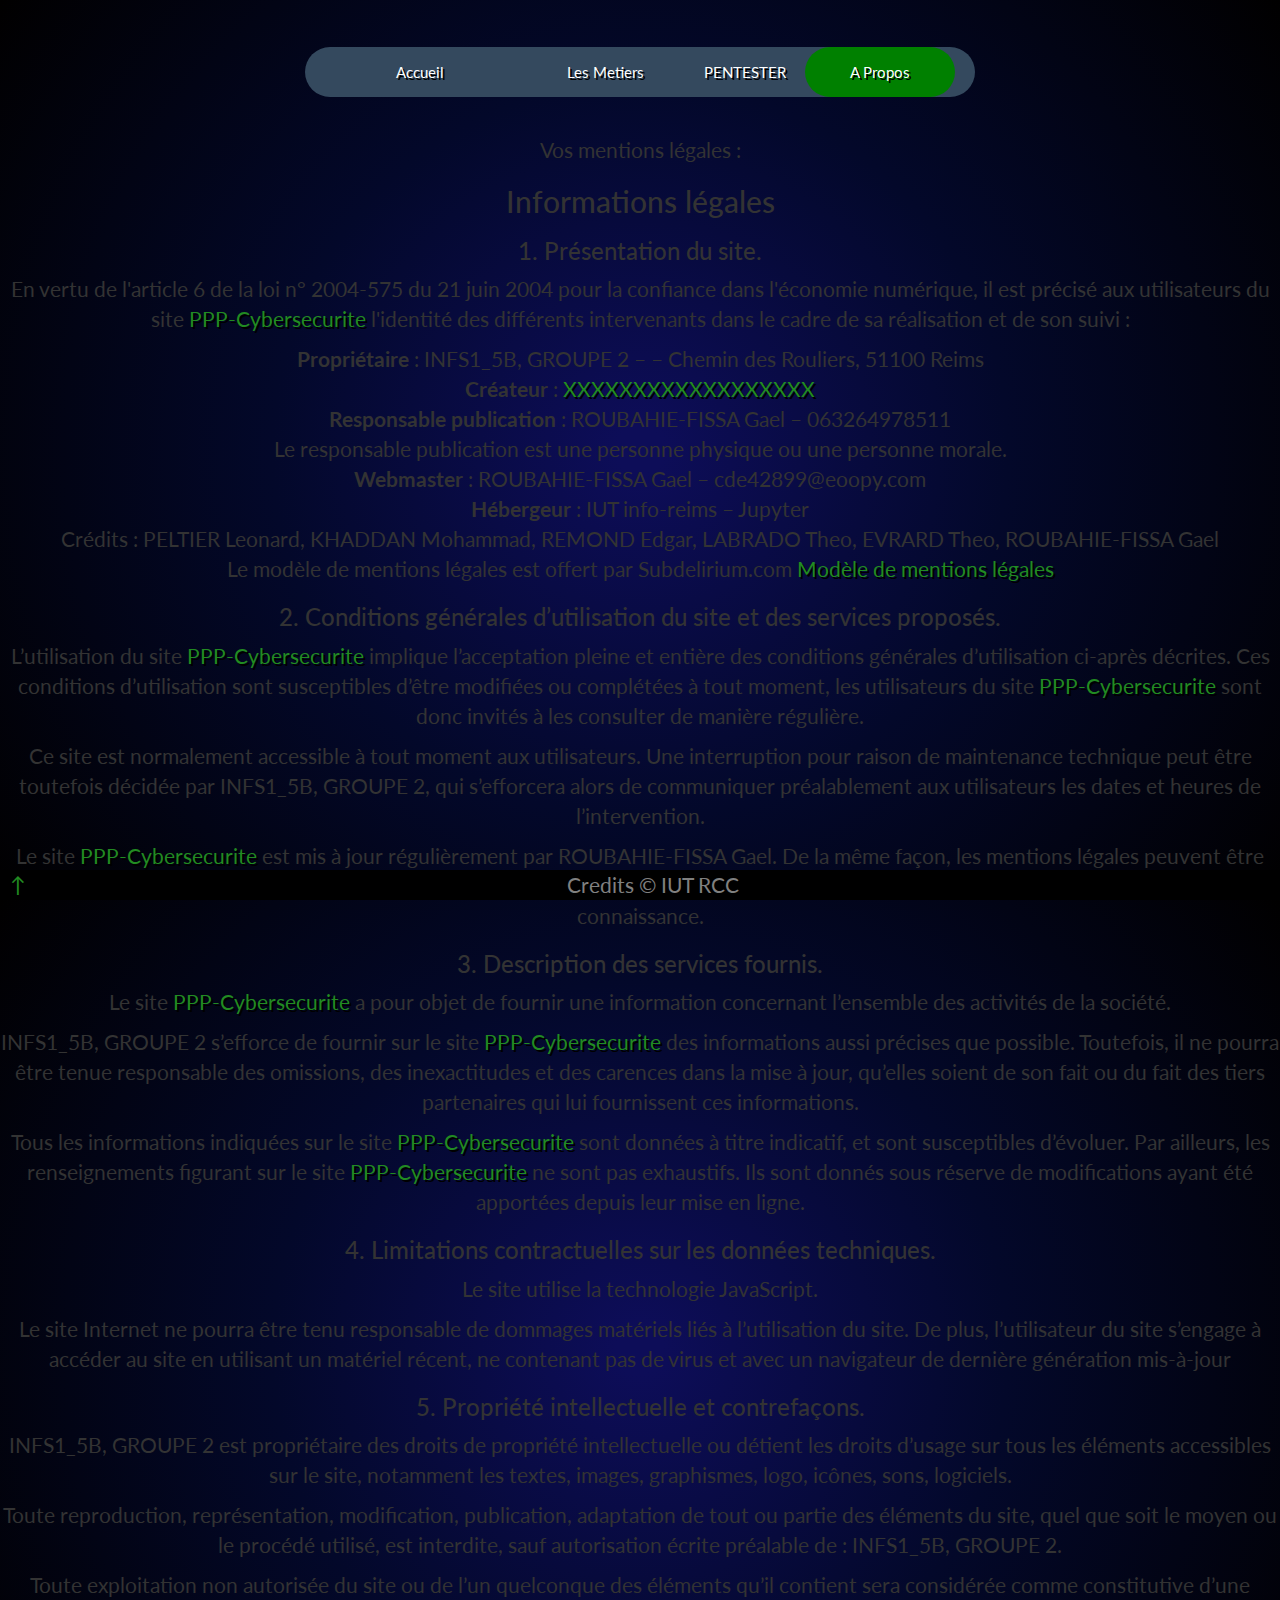
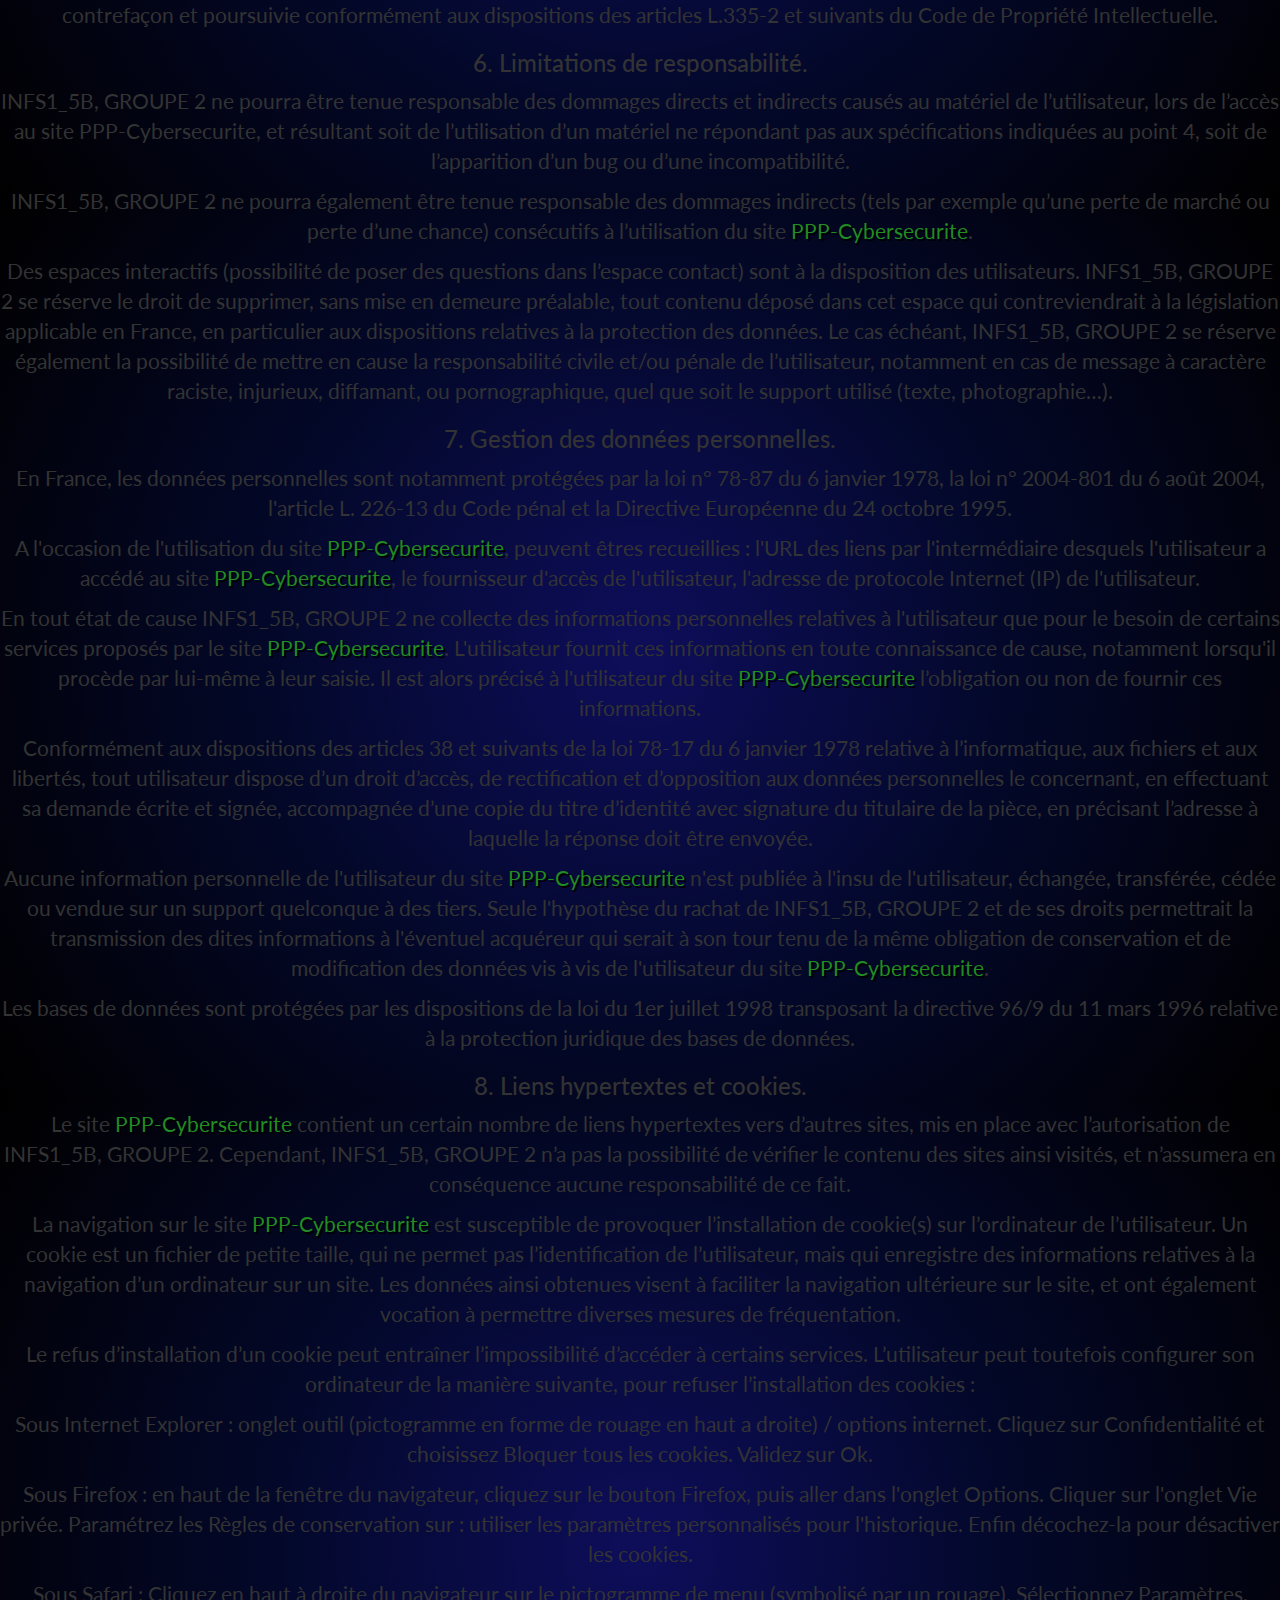
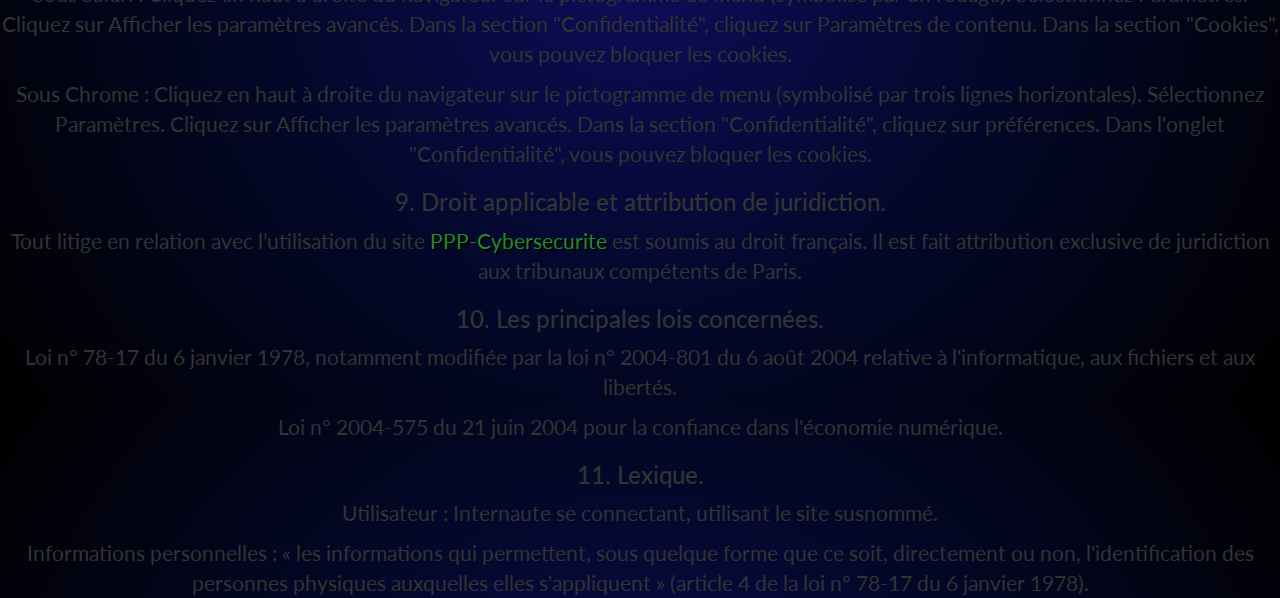
==== aPropos.html @ df314a6f "update 15:41" ====
<html lang="en">

    <head><meta charset="utf-8">
        <meta http-equiv="X-UA-Compatible" content="IE=edge">
        <meta name="viewport" content="width=device-width, initial-scale=1.0, maximum-scale=1.0">
        <!-- The above 3 meta tags *must* come first in the head; any other head content must come *after* these tags -->

        <title>CyberSecurité - A Propos</title>
        <link rel="icon" href="img/favicon.ico" />

        <!-- Bootstrap -->
        <link rel="stylesheet" href="https://stackpath.bootstrapcdn.com/bootstrap/3.4.1/css/bootstrap.min.css" integrity="sha384-HSMxcRTRxnN+Bdg0JdbxYKrThecOKuH5zCYotlSAcp1+c8xmyTe9GYg1l9a69psu" crossorigin="anonymous">
        <link rel="preconnect" href="https://fonts.gstatic.com">
        <link href="https://fonts.googleapis.com/css2?family=Lato&display=swap" rel="stylesheet">
        <link rel="stylesheet" href="css/style.css">
        <link rel="stylesheet" href="css/apropos.css">
    </head>

    

    <!-- CREDITS -->
    <!-- Page développée par  -->
    <!-- Groupe 2 INFS1_5B -->
    <!-- CREDITS -->
    
    <header>
        <div id="top">
            <a href="https://www.iut-rcc.fr/"><img src="img/logoiut.png" id="logoIUT"></a>
        </div>
            
        <div class="wrap">
            <!--
            <div class="search">
                <input type="text" class="searchTerm" placeholder="...">
                <button type="submit" class="searchButton">
                    <img src="assets/searchIC.png" class="icon">
                </button>
            </div>
            -->
        </div>
            
            
        <nav>
            <a href="index.html">Accueil</a>
            <a href="Metiers.html">Les Metiers</a>
            <a href="Pentester.html">PENTESTER</a>
            <a href="aPropos.html">A Propos</a>
            <div class="animation start"></div>
        </nav>
    </header>
    
    <body>
        <!-- CODE -->

        Vos mentions légales :
        <h2>Informations légales</h2>
        <h3>1. Présentation du site.</h3>
        <p>En vertu de l'article 6 de la loi n° 2004-575 du 21 juin 2004 pour la confiance dans l'économie numérique, il est précisé aux utilisateurs du site <a href="http://PPP-Cybersecurite/">PPP-Cybersecurite</a> l'identité des différents intervenants dans le cadre de sa réalisation et de son suivi :</p>
        <p><strong>Propriétaire</strong> : INFS1_5B, GROUPE 2 – – Chemin des Rouliers, 51100 Reims<br />
        <strong>Créateur</strong> : <a href="https://iut-info.univ-reims.fr/users/nocent/">XXXXXXXXXXXXXXXXXX</a><br />
        <strong>Responsable publication</strong> : ROUBAHIE-FISSA Gael – 063264978511<br />
        Le responsable publication est une personne physique ou une personne morale.<br />
        <strong>Webmaster</strong> : ROUBAHIE-FISSA Gael – cde42899@eoopy.com<br />
        <strong>Hébergeur</strong> : IUT info-reims – Jupyter<br />
        Crédits : PELTIER Leonard, KHADDAN Mohammad, REMOND Edgar, LABRADO Theo, EVRARD Theo, ROUBAHIE-FISSA Gael<br />
        Le modèle de mentions légales est offert par Subdelirium.com <a target="_blank" href="https://www.subdelirium.com/generateur-de-mentions-legales/" alt="Modèle de mentions légales">Modèle de mentions légales</a></p>

        <h3>2. Conditions générales d’utilisation du site et des services proposés.</h3>
        <p>L’utilisation du site <a href="http://PPP-Cybersecurite/">PPP-Cybersecurite</a> implique l’acceptation pleine et entière des conditions générales d’utilisation ci-après décrites. Ces conditions d’utilisation sont susceptibles d’être modifiées ou complétées à tout moment, les utilisateurs du site <a href="http://PPP-Cybersecurite/">PPP-Cybersecurite</a> sont donc invités à les consulter de manière régulière.</p>
        <p>Ce site est normalement accessible à tout moment aux utilisateurs. Une interruption pour raison de maintenance technique peut être toutefois décidée par INFS1_5B, GROUPE 2, qui s’efforcera alors de communiquer préalablement aux utilisateurs les dates et heures de l’intervention.</p>
        <p>Le site <a href="http://PPP-Cybersecurite/">PPP-Cybersecurite</a> est mis à jour régulièrement par ROUBAHIE-FISSA Gael. De la même façon, les mentions légales peuvent être modifiées à tout moment : elles s’imposent néanmoins à l’utilisateur qui est invité à s’y référer le plus souvent possible afin d’en prendre connaissance.</p>
        <h3>3. Description des services fournis.</h3>
        <p>Le site <a href="http://PPP-Cybersecurite/">PPP-Cybersecurite</a> a pour objet de fournir une information concernant l’ensemble des activités de la société.</p>
        <p>INFS1_5B, GROUPE 2 s’efforce de fournir sur le site <a href="http://PPP-Cybersecurite/">PPP-Cybersecurite</a> des informations aussi précises que possible. Toutefois, il ne pourra être tenue responsable des omissions, des inexactitudes et des carences dans la mise à jour, qu’elles soient de son fait ou du fait des tiers partenaires qui lui fournissent ces informations.</p>
        <p>Tous les informations indiquées sur le site <a href="http://PPP-Cybersecurite/">PPP-Cybersecurite</a> sont données à titre indicatif, et sont susceptibles d’évoluer. Par ailleurs, les renseignements figurant sur le site <a href="http://PPP-Cybersecurite/">PPP-Cybersecurite</a> ne sont pas exhaustifs. Ils sont donnés sous réserve de modifications ayant été apportées depuis leur mise en ligne.</p>
        <h3>4. Limitations contractuelles sur les données techniques.</h3>
        <p>Le site utilise la technologie JavaScript.</p>
        <p>Le site Internet ne pourra être tenu responsable de dommages matériels liés à l’utilisation du site. De plus, l’utilisateur du site s’engage à accéder au site en utilisant un matériel récent, ne contenant pas de virus et avec un navigateur de dernière génération mis-à-jour</p>
        <h3>5. Propriété intellectuelle et contrefaçons.</h3>
        <p>INFS1_5B, GROUPE 2 est propriétaire des droits de propriété intellectuelle ou détient les droits d’usage sur tous les éléments accessibles sur le site, notamment les textes, images, graphismes, logo, icônes, sons, logiciels.</p>
        <p>Toute reproduction, représentation, modification, publication, adaptation de tout ou partie des éléments du site, quel que soit le moyen ou le procédé utilisé, est interdite, sauf autorisation écrite préalable de : INFS1_5B, GROUPE 2.</p>
        <p>Toute exploitation non autorisée du site ou de l’un quelconque des éléments qu’il contient sera considérée comme constitutive d’une contrefaçon et poursuivie conformément aux dispositions des articles L.335-2 et suivants du Code de Propriété Intellectuelle.</p>
        <h3>6. Limitations de responsabilité.</h3>
        <p>INFS1_5B, GROUPE 2 ne pourra être tenue responsable des dommages directs et indirects causés au matériel de l’utilisateur, lors de l’accès au site PPP-Cybersecurite, et résultant soit de l’utilisation d’un matériel ne répondant pas aux spécifications indiquées au point 4, soit de l’apparition d’un bug ou d’une incompatibilité.</p>
        <p>INFS1_5B, GROUPE 2 ne pourra également être tenue responsable des dommages indirects (tels par exemple qu’une perte de marché ou perte d’une chance) consécutifs à l’utilisation du site <a href="http://PPP-Cybersecurite/">PPP-Cybersecurite</a>.</p>
        <p>Des espaces interactifs (possibilité de poser des questions dans l’espace contact) sont à la disposition des utilisateurs. INFS1_5B, GROUPE 2 se réserve le droit de supprimer, sans mise en demeure préalable, tout contenu déposé dans cet espace qui contreviendrait à la législation applicable en France, en particulier aux dispositions relatives à la protection des données. Le cas échéant, INFS1_5B, GROUPE 2 se réserve également la possibilité de mettre en cause la responsabilité civile et/ou pénale de l’utilisateur, notamment en cas de message à caractère raciste, injurieux, diffamant, ou pornographique, quel que soit le support utilisé (texte, photographie…).</p>
        <h3>7. Gestion des données personnelles.</h3>
        <p>En France, les données personnelles sont notamment protégées par la loi n° 78-87 du 6 janvier 1978, la loi n° 2004-801 du 6 août 2004, l'article L. 226-13 du Code pénal et la Directive Européenne du 24 octobre 1995.</p>
        <p>A l'occasion de l'utilisation du site <a href="http://PPP-Cybersecurite/">PPP-Cybersecurite</a>, peuvent êtres recueillies : l'URL des liens par l'intermédiaire desquels l'utilisateur a accédé au site <a href="http://PPP-Cybersecurite/">PPP-Cybersecurite</a>, le fournisseur d'accès de l'utilisateur, l'adresse de protocole Internet (IP) de l'utilisateur.</p>
        <p> En tout état de cause INFS1_5B, GROUPE 2 ne collecte des informations personnelles relatives à l'utilisateur que pour le besoin de certains services proposés par le site <a href="http://PPP-Cybersecurite/">PPP-Cybersecurite</a>. L'utilisateur fournit ces informations en toute connaissance de cause, notamment lorsqu'il procède par lui-même à leur saisie. Il est alors précisé à l'utilisateur du site <a href="http://PPP-Cybersecurite/">PPP-Cybersecurite</a> l’obligation ou non de fournir ces informations.</p>
        <p>Conformément aux dispositions des articles 38 et suivants de la loi 78-17 du 6 janvier 1978 relative à l’informatique, aux fichiers et aux libertés, tout utilisateur dispose d’un droit d’accès, de rectification et d’opposition aux données personnelles le concernant, en effectuant sa demande écrite et signée, accompagnée d’une copie du titre d’identité avec signature du titulaire de la pièce, en précisant l’adresse à laquelle la réponse doit être envoyée.</p>
        <p>Aucune information personnelle de l'utilisateur du site <a href="http://PPP-Cybersecurite/">PPP-Cybersecurite</a> n'est publiée à l'insu de l'utilisateur, échangée, transférée, cédée ou vendue sur un support quelconque à des tiers. Seule l'hypothèse du rachat de INFS1_5B, GROUPE 2 et de ses droits permettrait la transmission des dites informations à l'éventuel acquéreur qui serait à son tour tenu de la même obligation de conservation et de modification des données vis à vis de l'utilisateur du site <a href="http://PPP-Cybersecurite/">PPP-Cybersecurite</a>.</p>
        <p>Les bases de données sont protégées par les dispositions de la loi du 1er juillet 1998 transposant la directive 96/9 du 11 mars 1996 relative à la protection juridique des bases de données.</p>
        <h3>8. Liens hypertextes et cookies.</h3>
        <p>Le site <a href="http://PPP-Cybersecurite/">PPP-Cybersecurite</a> contient un certain nombre de liens hypertextes vers d’autres sites, mis en place avec l’autorisation de INFS1_5B, GROUPE 2. Cependant, INFS1_5B, GROUPE 2 n’a pas la possibilité de vérifier le contenu des sites ainsi visités, et n’assumera en conséquence aucune responsabilité de ce fait.</p>
        <p>La navigation sur le site <a href="http://PPP-Cybersecurite/">PPP-Cybersecurite</a> est susceptible de provoquer l’installation de cookie(s) sur l’ordinateur de l’utilisateur. Un cookie est un fichier de petite taille, qui ne permet pas l’identification de l’utilisateur, mais qui enregistre des informations relatives à la navigation d’un ordinateur sur un site. Les données ainsi obtenues visent à faciliter la navigation ultérieure sur le site, et ont également vocation à permettre diverses mesures de fréquentation.</p>
        <p>Le refus d’installation d’un cookie peut entraîner l’impossibilité d’accéder à certains services. L’utilisateur peut toutefois configurer son ordinateur de la manière suivante, pour refuser l’installation des cookies :</p>
        <p>Sous Internet Explorer : onglet outil (pictogramme en forme de rouage en haut a droite) / options internet. Cliquez sur Confidentialité et choisissez Bloquer tous les cookies. Validez sur Ok.</p>
        <p>Sous Firefox : en haut de la fenêtre du navigateur, cliquez sur le bouton Firefox, puis aller dans l'onglet Options. Cliquer sur l'onglet Vie privée.
        Paramétrez les Règles de conservation sur : utiliser les paramètres personnalisés pour l'historique. Enfin décochez-la pour désactiver les cookies.</p>
        <p>Sous Safari : Cliquez en haut à droite du navigateur sur le pictogramme de menu (symbolisé par un rouage). Sélectionnez Paramètres. Cliquez sur Afficher les paramètres avancés. Dans la section "Confidentialité", cliquez sur Paramètres de contenu. Dans la section "Cookies", vous pouvez bloquer les cookies.</p>
        <p>Sous Chrome : Cliquez en haut à droite du navigateur sur le pictogramme de menu (symbolisé par trois lignes horizontales). Sélectionnez Paramètres. Cliquez sur Afficher les paramètres avancés. Dans la section "Confidentialité", cliquez sur préférences. Dans l'onglet "Confidentialité", vous pouvez bloquer les cookies.</p>

        <h3>9. Droit applicable et attribution de juridiction.</h3>
        <p>Tout litige en relation avec l’utilisation du site <a href="http://PPP-Cybersecurite/">PPP-Cybersecurite</a> est soumis au droit français. Il est fait attribution exclusive de juridiction aux tribunaux compétents de Paris.</p>
        <h3>10. Les principales lois concernées.</h3>
        <p>Loi n° 78-17 du 6 janvier 1978, notamment modifiée par la loi n° 2004-801 du 6 août 2004 relative à l'informatique, aux fichiers et aux libertés.</p>
        <p> Loi n° 2004-575 du 21 juin 2004 pour la confiance dans l'économie numérique.</p>
        <h3>11. Lexique.</h3>
        <p>Utilisateur : Internaute se connectant, utilisant le site susnommé.</p>
        <p>Informations personnelles : « les informations qui permettent, sous quelque forme que ce soit, directement ou non, l'identification des personnes physiques auxquelles elles s'appliquent » (article 4 de la loi n° 78-17 du 6 janvier 1978).</p>
        
        <!-- CODE -->

        <!-- ----------------------------------------------------- -->
        <!-- ----------------------------------------------------- -->
        <!-- jQuery (necessary for Bootstrap's JavaScript plugins) -->
        <script 
            src="https://code.jquery.com/jquery-1.12.4.min.js" 
            integrity="sha384-nvAa0+6Qg9clwYCGGPpDQLVpLNn0fRaROjHqs13t4Ggj3Ez50XnGQqc/r8MhnRDZ" 
            crossorigin="anonymous">
        </script>

        <!-- Include all compiled plugins (below), or include individual files as needed -->
        <script 
            src="https://stackpath.bootstrapcdn.com/bootstrap/3.4.1/js/bootstrap.min.js"
            integrity="sha384-aJ21OjlMXNL5UyIl/XNwTMqvzeRMZH2w8c5cRVpzpU8Y5bApTppSuUkhZXN0VxHd" 
            crossorigin="anonymous">
        </script>
    </body>

    <footer id="footer">
        Credits &copy; IUT RCC
        <span id="foot-lt"><a href="#top">&uarr;</a></span> 
    </footer>

</html>
---- css/style.css ----
@font-face {
    font-family: 'Gameplay';
    src: url(../assets/Gameplay.ttf) format('truetype');
}

body {
    /* Fade-in effct on load*/
    font-family: 'Lato', sans-serif;
    margin-top: 25px;
    font-size: 21px;
    text-align: center;
    animation: fadein 4s;
    -moz-animation: fadein 4s;
    /* Firefox */
    -webkit-animation: fadein 4s;
    /* Safari and Chrome */
    -o-animation: fadein 4s;
    /* Opera */
    background: rgb(13,13,88);
    background: -moz-radial-gradient(circle, rgba(13,13,88,1) 3%, rgba(3,8,42,1) 47%, rgba(1,0,0,1) 100%);
    background: -webkit-radial-gradient(circle, rgba(13,13,88,1) 3%, rgba(3,8,42,1) 47%, rgba(1,0,0,1) 100%);
    background: radial-gradient(circle, rgba(13,13,88,1) 3%, rgba(3,8,42,1) 47%, rgba(1,0,0,1) 100%);
    filter: progid:DXImageTransform.Microsoft.gradient(startColorstr="#0d0d58",endColorstr="#010000",GradientType=1);
    background-attachment: local;
}


header {
    height: 15%;
    padding-top : 20px;
}
#logoIUT {
    width: 6%;
    float: left;
    margin-left: 10%;
    padding-top: 10px;
}


@keyframes fadein {
    from {
        opacity: 0;
    }
    to {
        opacity: 1;
    }
}

@-moz-keyframes fadein {
    /* Firefox */
    from {
        opacity: 0;
    }
    to {
        opacity: 1;
    }
}

@-webkit-keyframes fadein {
    /* Safari and Chrome */
    from {
        opacity: 0;
    }
    to {
        opacity: 1;
    }
}

@-o-keyframes fadein {
    /* Opera */
    from {
        opacity: 0;
    }
    to {
        opacity: 1;
    }
}

nav {
    margin: 27px auto 0;
    position: relative;
    width: 670px;
    height: 50px;
    background-color: #34495e;
    border-radius: 80px;
    font-size: 0;
}

nav a {
    line-height: 50px;
    height: 100%;
    width: 100%;
    font-size: 15px;
    display: inline-block;
    position: relative;
    z-index: 1;
    text-align: center;
    color: white;
    cursor: pointer;
}

nav .animation {
    position: absolute;
    height: 100%;
    top: 0;
    z-index: 0;
    transition: all .5s ease 0s;
    border-radius: 80px;
}

a:nth-child(1) {
    width: 200px;
}

a:nth-child(2) {
    width: 170px;
}

a:nth-child(3) {
    width: 110px;
}

a:nth-child(4) {
    width: 160px;
}

a:nth-child(5) {
    width: 120px;
}

a:hover,
a:active {
    color: white;
    text-decoration: none;
}

body {
    height: 100%;
    margin: 0px;
    margin-top: 0px;
    background-color: rgb(243, 243, 243);
    scroll-behavior: smooth;
}

.img-header {
    background-image: url(../computer-hacking-code.jpg);
    height: 50%;
    background-position: center;
    background-repeat: no-repeat;
    background-size: cover;
    z-index: -1;
    -webkit-filter: blur(5px);
    -moz-filter: blur(5px);
    -o-filter: blur(5px);
    -ms-filter: blur(5px);
    filter: blur(5px);
    margin-top: 55px;
}

.transition {
    position: -webkit-sticky;
    position: sticky;
    top: 0;
    text-align: center;
    font-size: 90px;
    color: grey;
    filter: blur(2px);
    background-color: honeydew;
    margin-top: 400px;
    margin-bottom: 300px;
}

#transition1 {
    font-family: 'Gameplay';
    font-weight: bolder;
    font-size: 3em;
    text-align: center;
    color: forestgreen;
    margin-bottom: 3em;
}

.transition2 {
    margin-bottom: 10em;
    background-image: url(../1.jpg);
    background-repeat: no-repeat;
    background-position: center;
    background-size: cover;
    width: 100%
}

.search {
    width: 100%;
    display: flex;
}

.searchTerm {
    width: 100%;
    border-right: none;
    padding: 5px;
    height: 20px;
    border-radius: 5px 0 0 5px;
    color: black;
}

.searchButton {
    width: 40px;
    height: 36px;
    border: 1px solid forestgreen;
    background: forestgreen;
    text-align: center;
    color: black;
    border-radius: 0 5px 5px 0;
    cursor: pointer;
    font-size: 20px;
}

.wrap {
    width: 20%;
    float: right;
}

.icon {
    border-radius: 50%;
    width: 100%;
}

#main-form {
    width: 100%;
    float: left;
    padding-top: 0px;
}

#sub-div {
    background-color: grey;
    padding: 35px;
    width: 450px;
    float: left;
    left: 50%;
    position: absolute;
    margin-top: 10%;
    margin-left: -20%;
}

textarea {
    width: 100%;
    height: 150px;
    line-height: 150%;
}

#button-bottom {
    float: left;
    width: 100%;
    border: #fbfbfb solid 4px;
    cursor: pointer;
    background-color: black;
    color: white;
    font-size: 24px;
    padding-top: 22px;
    padding-bottom: 22px;
    -webkit-transition: all 0.3s;
    -moz-transition: all 0.3s;
    transition: all 0.3s;
    margin-top: -4px;
}

#button-bottom:hover {
    background-color: green;
}

.submit:hover .ease {
    width: 100%;
    background-color: white;
}

#footer {
    position: fixed;
    bottom: 0;
    width: 100%;
    background-color: black;
    color: grey;
}

#video-player-wrapper {
    background-color: rgb(134, 136, 134);
    width: 100%;
    min-height: 120px;
    margin-bottom: 50px;
}

.card-body>video {
    margin-top: 30px;
    float: left;
    height: 800px;
}

a {
    color: forestgreen;
    text-shadow: 2px 2px black;
}

#pentester {
    text-align: center;
    font-weight: bolder;
    font-size: 60px;
}

#foot-rt {
    float: right;
    margin-right: 40px;
}

#foot-lt {
    float: left;
    margin-left: 10px;
}

p>button {
    float: left;
}

#section-wrapper {
    background-color: rgb(134, 136, 134);
    padding: 5%;
    margin-top: 2em;
    margin-bottom: 13em;
}

dt {
    font-size: 30px;
}

dd {
    font-size: 22px;
}

.divider {
    width: 100%;
    height: 3px;
    background-color: forestgreen;
    margin-top: 10px;
}

#graphic1 {
    width: 400px
}

#left-m {
    float: right;
}

#wrapper-nav {
    margin-left: auto;
    margin-right: auto;
}

@media screen and (max-width: 1024px) {
    dd {
        font-size: 10px;
    }
    #wrapper-col {
        font-size: 11px;
    }
    .form {
        height: 30%;
    }
}
---- css/apropos.css ----
nav .start-1,
a:nth-child(1):hover~.animation {
    width: 150px;
    left: 35px;
    background-color: green;
}

nav .start-2,
a:nth-child(2):hover~.animation {
    width: 150px;
    left: 220px;
    background-color: green;
}

nav .start-3,
a:nth-child(3):hover~.animation {
    width: 150px;
    left: 360px;
    background-color: green;
}

nav .start,
a:nth-child(4):hover~.animation {
    width: 150px;
    left: 500px;
    background-color: green;
}
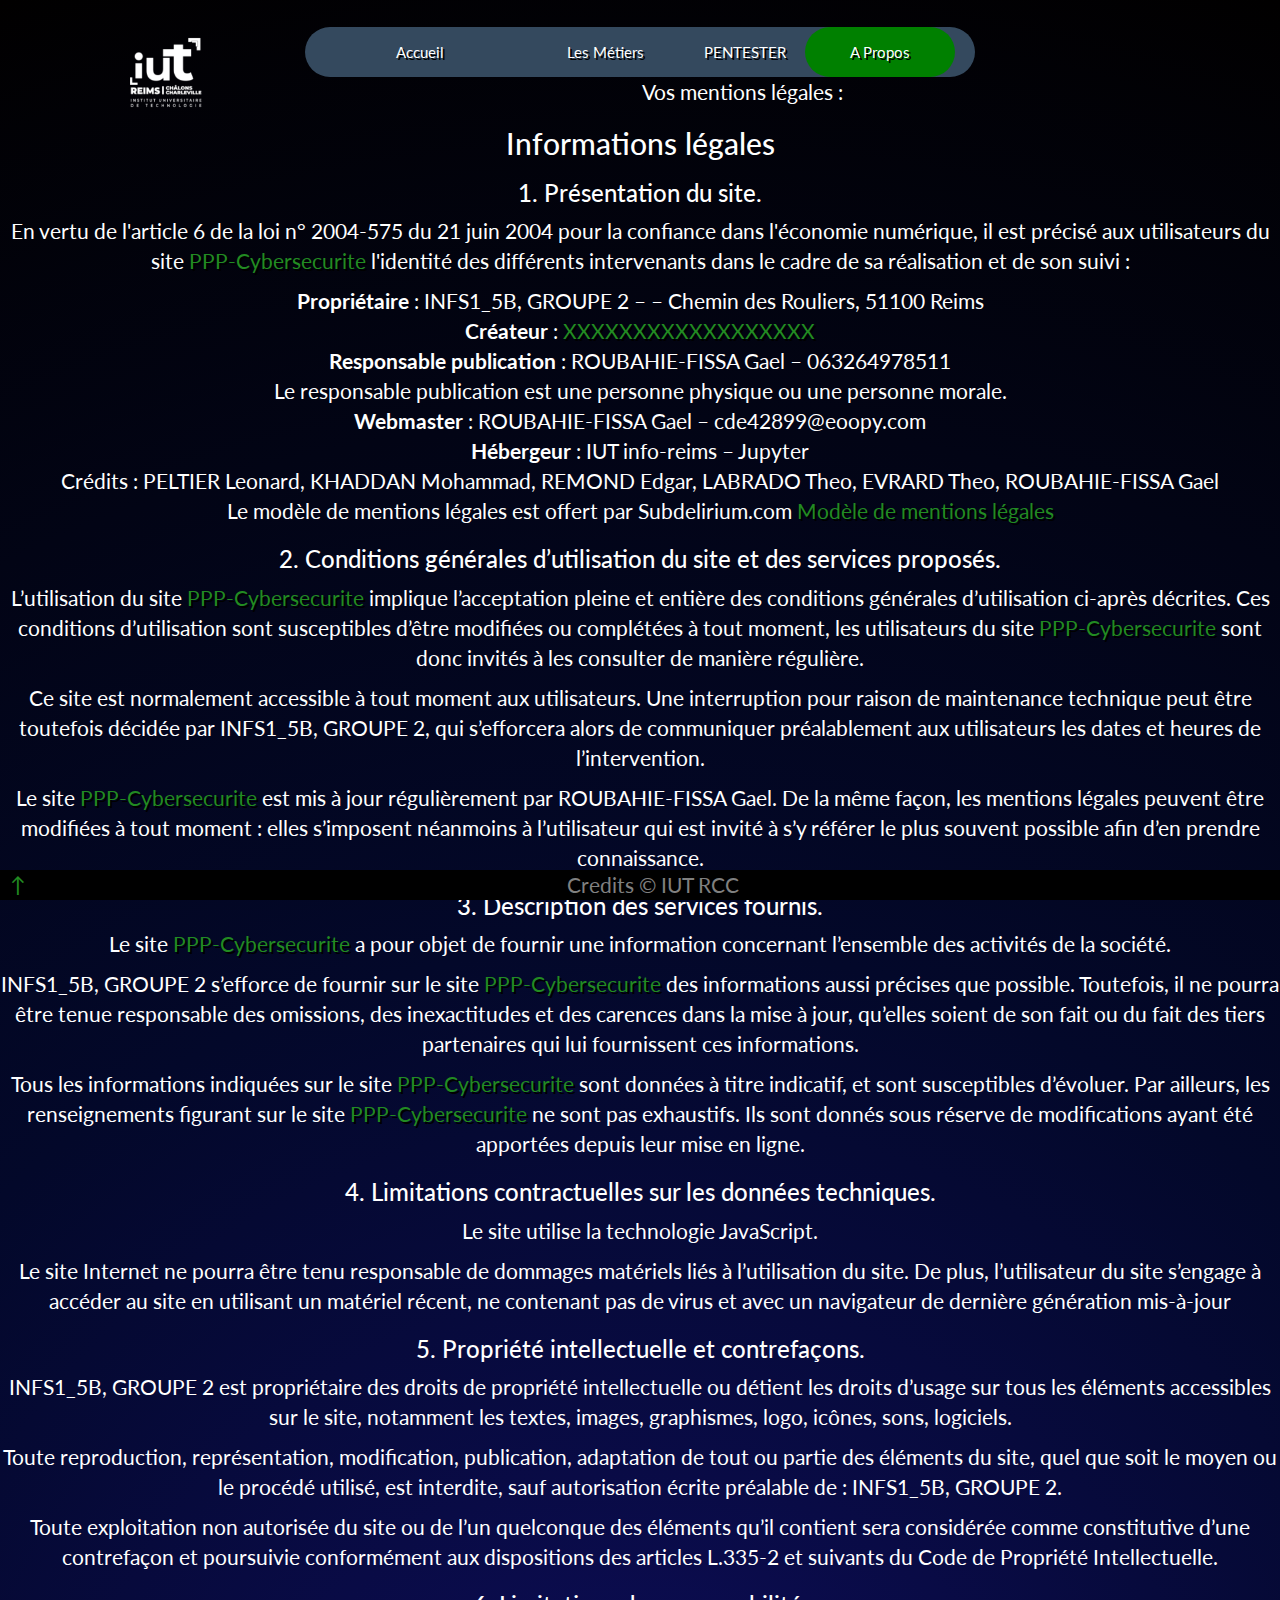
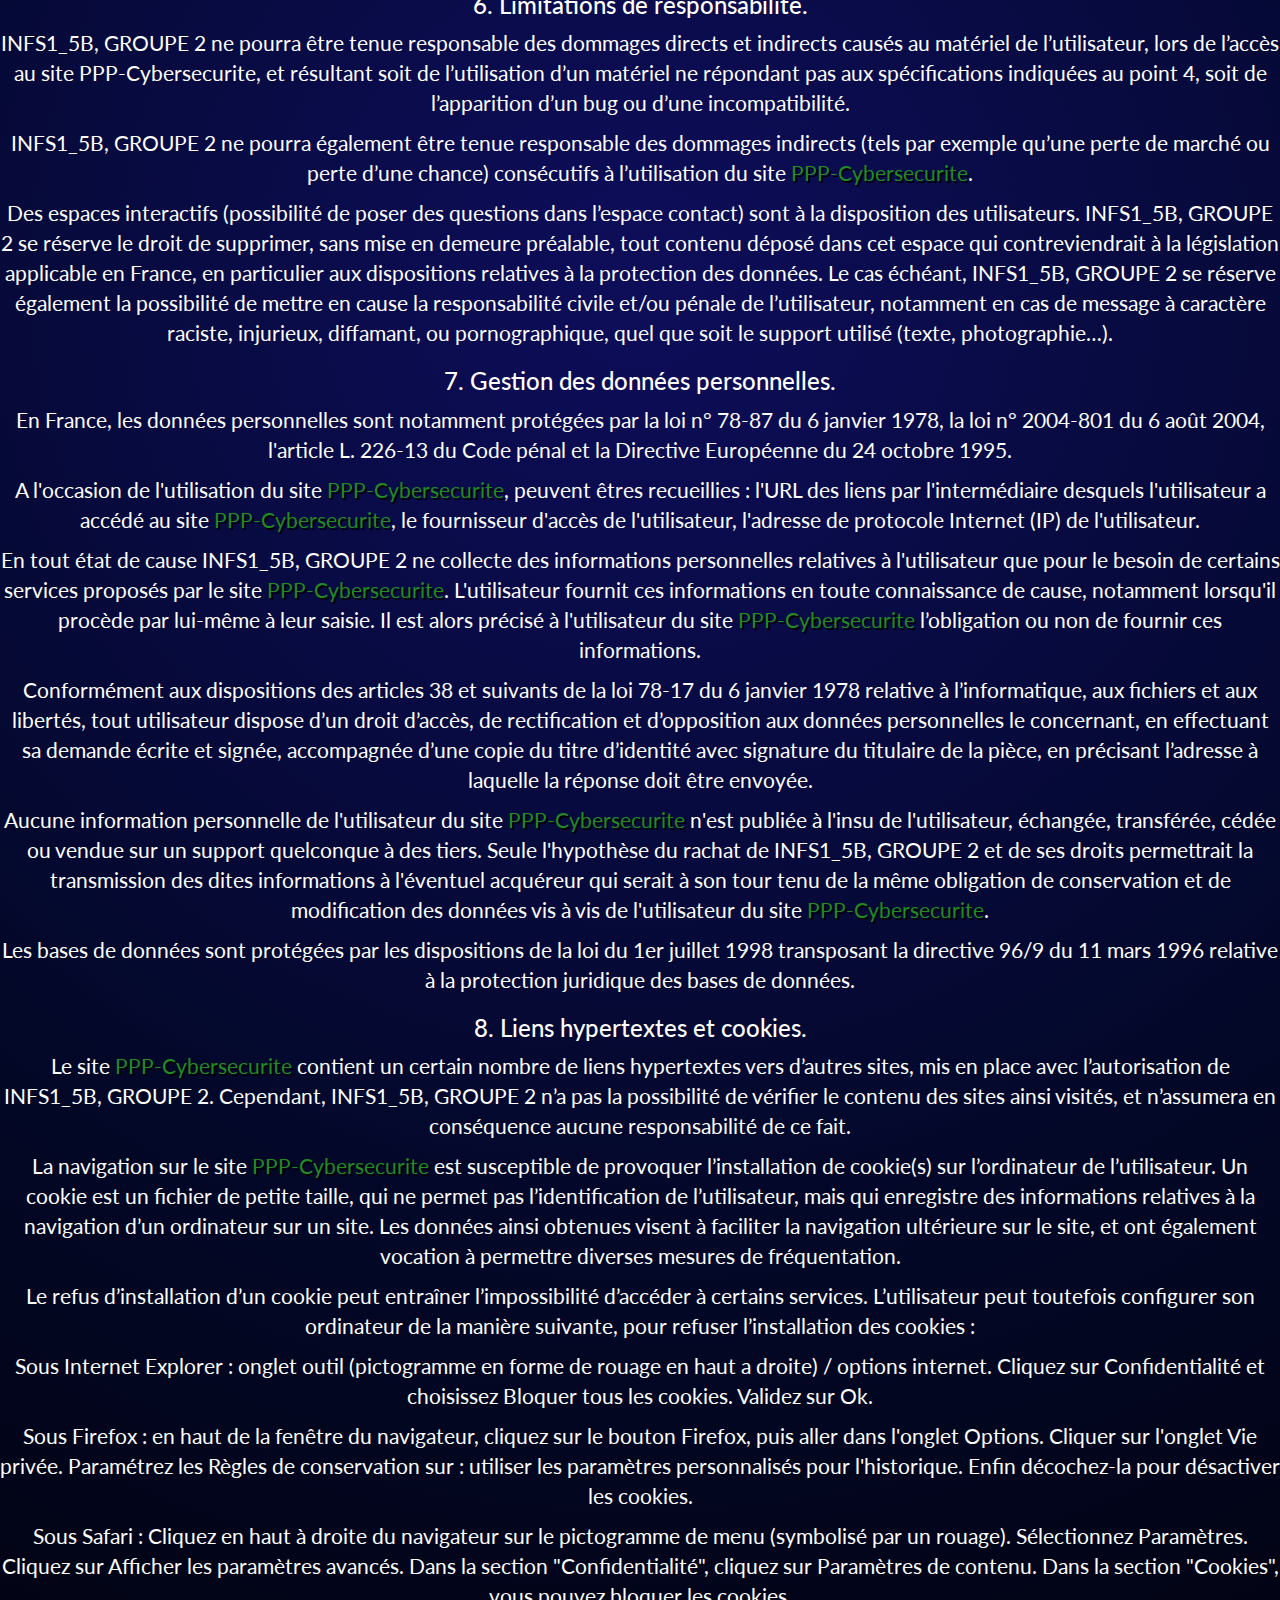
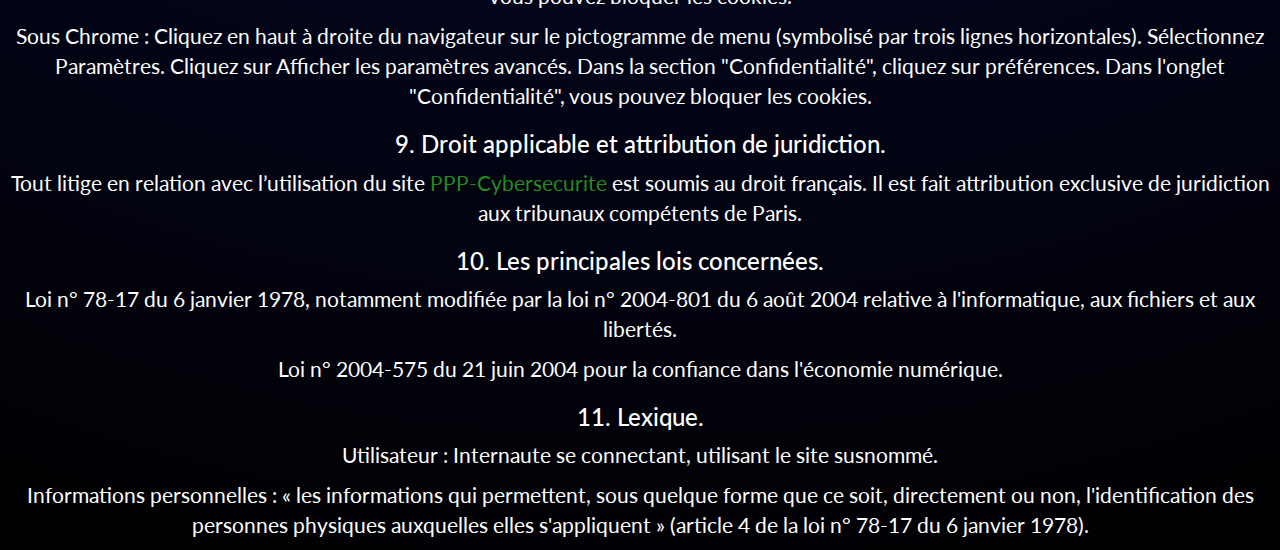
==== commit 983bcc7b: "Le vingt-et-un décembre deux mille vingt à seize heure zéro six" ====
--- a/aPropos.html
+++ b/aPropos.html
@@ -1,137 +1,195 @@
-<html lang="en">
+<!doctype html>
+<html lang="fr">
 
-    <head><meta charset="utf-8">
-        <meta http-equiv="X-UA-Compatible" content="IE=edge">
-        <meta name="viewport" content="width=device-width, initial-scale=1.0, maximum-scale=1.0">
-        <!-- The above 3 meta tags *must* come first in the head; any other head content must come *after* these tags -->
+<head>
+    <meta charset="utf-8">
+    <meta http-equiv="X-UA-Compatible" content="IE=edge">
+    <meta name="viewport" content="width=device-width, initial-scale=1.0, maximum-scale=1.0">
+    <!-- The above 3 meta tags *must* come first in the head; any other head content must come *after* these tags -->
 
-        <title>CyberSecurité - A Propos</title>
-        <link rel="icon" href="img/favicon.ico" />
+    <title>CyberSecurité - A Propos</title>
+    <link rel="icon" href="img/favicon.ico" />
 
-        <!-- Bootstrap -->
-        <link rel="stylesheet" href="https://stackpath.bootstrapcdn.com/bootstrap/3.4.1/css/bootstrap.min.css" integrity="sha384-HSMxcRTRxnN+Bdg0JdbxYKrThecOKuH5zCYotlSAcp1+c8xmyTe9GYg1l9a69psu" crossorigin="anonymous">
-        <link rel="preconnect" href="https://fonts.gstatic.com">
-        <link href="https://fonts.googleapis.com/css2?family=Lato&display=swap" rel="stylesheet">
-        <link rel="stylesheet" href="css/style.css">
-        <link rel="stylesheet" href="css/apropos.css">
-    </head>
+    <!-- Bootstrap -->
+    <link rel="stylesheet" href="https://stackpath.bootstrapcdn.com/bootstrap/3.4.1/css/bootstrap.min.css" integrity="sha384-HSMxcRTRxnN+Bdg0JdbxYKrThecOKuH5zCYotlSAcp1+c8xmyTe9GYg1l9a69psu" crossorigin="anonymous">
+    <link rel="preconnect" href="https://fonts.gstatic.com">
+    <link href="https://fonts.googleapis.com/css2?family=Lato&display=swap" rel="stylesheet">
 
-    
+    <!-- CSS -->
+    <link rel="stylesheet" media="screen and (min-width: 1200px)" href="css/style.css">
+    <link rel="stylesheet" media="screen and (max-width: 1200px)" href="css/RWD/style.css">
 
-    <!-- CREDITS -->
-    <!-- Page développée par  -->
-    <!-- Groupe 2 INFS1_5B -->
-    <!-- CREDITS -->
-    
-    <header>
-        <div id="top">
-            <a href="https://www.iut-rcc.fr/"><img src="img/logoiut.png" id="logoIUT"></a>
-        </div>
-            
-        <div class="wrap">
-            <!--
-            <div class="search">
-                <input type="text" class="searchTerm" placeholder="...">
-                <button type="submit" class="searchButton">
-                    <img src="assets/searchIC.png" class="icon">
-                </button>
-            </div>
-            -->
-        </div>
-            
-            
-        <nav>
+    <link rel="stylesheet" media="screen and (min-width: 1200px)" href="css/apropos.css">
+    <link rel="stylesheet" media="screen and (max-width: 1200px)" href="css/RWD/apropos.css">
+
+</head>
+
+
+
+<!-- CREDITS -->
+<!-- Page développée par  -->
+<!-- Groupe 2 INFS1_5B -->
+<!-- CREDITS -->
+
+<header>
+    <!-- Barre de navigation par KHADDAN Mohammad & ROUBAHIE-FISSA Gael -->
+    <div id="top">
+        <a href="https://www.iut-rcc.fr/" target="_blank" rel="noopener"><img src="img/logoiut.png" id="logoIUT"></a>
+    </div>
+
+    <div id="mySidenav" class="sidenav">
+        <nav class="nav-sub">
+            <a id="closebtn">&times;</a>
             <a href="index.html">Accueil</a>
-            <a href="Metiers.html">Les Metiers</a>
+            <a href="Metiers.html">Les Métiers</a>
             <a href="Pentester.html">PENTESTER</a>
             <a href="aPropos.html">A Propos</a>
             <div class="animation start"></div>
         </nav>
-    </header>
-    
-    <body>
-        <!-- CODE -->
+    </div>
 
-        Vos mentions légales :
-        <h2>Informations légales</h2>
-        <h3>1. Présentation du site.</h3>
-        <p>En vertu de l'article 6 de la loi n° 2004-575 du 21 juin 2004 pour la confiance dans l'économie numérique, il est précisé aux utilisateurs du site <a href="http://PPP-Cybersecurite/">PPP-Cybersecurite</a> l'identité des différents intervenants dans le cadre de sa réalisation et de son suivi :</p>
-        <p><strong>Propriétaire</strong> : INFS1_5B, GROUPE 2 – – Chemin des Rouliers, 51100 Reims<br />
+    <div id="wooper" class="sticky-top">
+        <a id="burger">&#9776;</a>
+        <div id="seperate">
+        </div>
+    </div>
+    <script>
+        let burger = document.getElementById("burger");
+        let closebtn = document.getElementById("closebtn");
+
+        var fullWidth = window.innerWidth;
+        var fullH = window.innerHeight;
+
+        function openNav() {
+            if (fullWidth >= 330) {
+                document.getElementById("mySidenav").style.display = "block";
+            }
+            document.getElementById("mySidenav").style.width = "100%";
+            document.getElementById("mySidenav").style.height = "100%";
+        }
+
+        function closeNav() {
+            if (fullWidth >= 330) {
+                document.getElementById("mySidenav").style.display = "none";
+            }
+            document.getElementById("mySidenav").style.width = "0%";
+            document.getElementById("mySidenav").style.height = "0%";
+        }
+
+        burger.addEventListener("click", () => {
+            openNav()
+        })
+        closebtn.addEventListener("click", () => {
+            closeNav()
+        })
+    </script>
+    <div id="wrapper-nav">
+        <nav class="nav-main">
+            <a href="index.html">Accueil</a>
+            <a href="Metiers.html">Les Métiers</a>
+            <a href="Pentester.html">PENTESTER</a>
+            <a href="aPropos.html">A Propos</a>
+            <div class="animation start"></div>
+        </nav>
+    </div>
+</header>
+
+<body>
+    <!-- CODE -->
+
+    Vos mentions légales :
+    <h2>Informations légales</h2>
+    <h3>1. Présentation du site.</h3>
+    <p>En vertu de l'article 6 de la loi n° 2004-575 du 21 juin 2004 pour la confiance dans l'économie numérique, il est précisé aux utilisateurs du site <a href="http://PPP-Cybersecurite/">PPP-Cybersecurite</a> l'identité des différents intervenants dans
+        le cadre de sa réalisation et de son suivi :</p>
+    <p><strong>Propriétaire</strong> : INFS1_5B, GROUPE 2 – – Chemin des Rouliers, 51100 Reims<br />
         <strong>Créateur</strong> : <a href="https://iut-info.univ-reims.fr/users/nocent/">XXXXXXXXXXXXXXXXXX</a><br />
-        <strong>Responsable publication</strong> : ROUBAHIE-FISSA Gael – 063264978511<br />
-        Le responsable publication est une personne physique ou une personne morale.<br />
+        <strong>Responsable publication</strong> : ROUBAHIE-FISSA Gael – 063264978511<br /> Le responsable publication est une personne physique ou une personne morale.<br />
         <strong>Webmaster</strong> : ROUBAHIE-FISSA Gael – cde42899@eoopy.com<br />
-        <strong>Hébergeur</strong> : IUT info-reims – Jupyter<br />
-        Crédits : PELTIER Leonard, KHADDAN Mohammad, REMOND Edgar, LABRADO Theo, EVRARD Theo, ROUBAHIE-FISSA Gael<br />
-        Le modèle de mentions légales est offert par Subdelirium.com <a target="_blank" href="https://www.subdelirium.com/generateur-de-mentions-legales/" alt="Modèle de mentions légales">Modèle de mentions légales</a></p>
+        <strong>Hébergeur</strong> : IUT info-reims – Jupyter<br /> Crédits : PELTIER Leonard, KHADDAN Mohammad, REMOND Edgar, LABRADO Theo, EVRARD Theo, ROUBAHIE-FISSA Gael<br /> Le modèle de mentions légales est offert par Subdelirium.com <a target="_blank"
+            href="https://www.subdelirium.com/generateur-de-mentions-legales/" alt="Modèle de mentions légales">Modèle de mentions légales</a></p>
 
-        <h3>2. Conditions générales d’utilisation du site et des services proposés.</h3>
-        <p>L’utilisation du site <a href="http://PPP-Cybersecurite/">PPP-Cybersecurite</a> implique l’acceptation pleine et entière des conditions générales d’utilisation ci-après décrites. Ces conditions d’utilisation sont susceptibles d’être modifiées ou complétées à tout moment, les utilisateurs du site <a href="http://PPP-Cybersecurite/">PPP-Cybersecurite</a> sont donc invités à les consulter de manière régulière.</p>
-        <p>Ce site est normalement accessible à tout moment aux utilisateurs. Une interruption pour raison de maintenance technique peut être toutefois décidée par INFS1_5B, GROUPE 2, qui s’efforcera alors de communiquer préalablement aux utilisateurs les dates et heures de l’intervention.</p>
-        <p>Le site <a href="http://PPP-Cybersecurite/">PPP-Cybersecurite</a> est mis à jour régulièrement par ROUBAHIE-FISSA Gael. De la même façon, les mentions légales peuvent être modifiées à tout moment : elles s’imposent néanmoins à l’utilisateur qui est invité à s’y référer le plus souvent possible afin d’en prendre connaissance.</p>
-        <h3>3. Description des services fournis.</h3>
-        <p>Le site <a href="http://PPP-Cybersecurite/">PPP-Cybersecurite</a> a pour objet de fournir une information concernant l’ensemble des activités de la société.</p>
-        <p>INFS1_5B, GROUPE 2 s’efforce de fournir sur le site <a href="http://PPP-Cybersecurite/">PPP-Cybersecurite</a> des informations aussi précises que possible. Toutefois, il ne pourra être tenue responsable des omissions, des inexactitudes et des carences dans la mise à jour, qu’elles soient de son fait ou du fait des tiers partenaires qui lui fournissent ces informations.</p>
-        <p>Tous les informations indiquées sur le site <a href="http://PPP-Cybersecurite/">PPP-Cybersecurite</a> sont données à titre indicatif, et sont susceptibles d’évoluer. Par ailleurs, les renseignements figurant sur le site <a href="http://PPP-Cybersecurite/">PPP-Cybersecurite</a> ne sont pas exhaustifs. Ils sont donnés sous réserve de modifications ayant été apportées depuis leur mise en ligne.</p>
-        <h3>4. Limitations contractuelles sur les données techniques.</h3>
-        <p>Le site utilise la technologie JavaScript.</p>
-        <p>Le site Internet ne pourra être tenu responsable de dommages matériels liés à l’utilisation du site. De plus, l’utilisateur du site s’engage à accéder au site en utilisant un matériel récent, ne contenant pas de virus et avec un navigateur de dernière génération mis-à-jour</p>
-        <h3>5. Propriété intellectuelle et contrefaçons.</h3>
-        <p>INFS1_5B, GROUPE 2 est propriétaire des droits de propriété intellectuelle ou détient les droits d’usage sur tous les éléments accessibles sur le site, notamment les textes, images, graphismes, logo, icônes, sons, logiciels.</p>
-        <p>Toute reproduction, représentation, modification, publication, adaptation de tout ou partie des éléments du site, quel que soit le moyen ou le procédé utilisé, est interdite, sauf autorisation écrite préalable de : INFS1_5B, GROUPE 2.</p>
-        <p>Toute exploitation non autorisée du site ou de l’un quelconque des éléments qu’il contient sera considérée comme constitutive d’une contrefaçon et poursuivie conformément aux dispositions des articles L.335-2 et suivants du Code de Propriété Intellectuelle.</p>
-        <h3>6. Limitations de responsabilité.</h3>
-        <p>INFS1_5B, GROUPE 2 ne pourra être tenue responsable des dommages directs et indirects causés au matériel de l’utilisateur, lors de l’accès au site PPP-Cybersecurite, et résultant soit de l’utilisation d’un matériel ne répondant pas aux spécifications indiquées au point 4, soit de l’apparition d’un bug ou d’une incompatibilité.</p>
-        <p>INFS1_5B, GROUPE 2 ne pourra également être tenue responsable des dommages indirects (tels par exemple qu’une perte de marché ou perte d’une chance) consécutifs à l’utilisation du site <a href="http://PPP-Cybersecurite/">PPP-Cybersecurite</a>.</p>
-        <p>Des espaces interactifs (possibilité de poser des questions dans l’espace contact) sont à la disposition des utilisateurs. INFS1_5B, GROUPE 2 se réserve le droit de supprimer, sans mise en demeure préalable, tout contenu déposé dans cet espace qui contreviendrait à la législation applicable en France, en particulier aux dispositions relatives à la protection des données. Le cas échéant, INFS1_5B, GROUPE 2 se réserve également la possibilité de mettre en cause la responsabilité civile et/ou pénale de l’utilisateur, notamment en cas de message à caractère raciste, injurieux, diffamant, ou pornographique, quel que soit le support utilisé (texte, photographie…).</p>
-        <h3>7. Gestion des données personnelles.</h3>
-        <p>En France, les données personnelles sont notamment protégées par la loi n° 78-87 du 6 janvier 1978, la loi n° 2004-801 du 6 août 2004, l'article L. 226-13 du Code pénal et la Directive Européenne du 24 octobre 1995.</p>
-        <p>A l'occasion de l'utilisation du site <a href="http://PPP-Cybersecurite/">PPP-Cybersecurite</a>, peuvent êtres recueillies : l'URL des liens par l'intermédiaire desquels l'utilisateur a accédé au site <a href="http://PPP-Cybersecurite/">PPP-Cybersecurite</a>, le fournisseur d'accès de l'utilisateur, l'adresse de protocole Internet (IP) de l'utilisateur.</p>
-        <p> En tout état de cause INFS1_5B, GROUPE 2 ne collecte des informations personnelles relatives à l'utilisateur que pour le besoin de certains services proposés par le site <a href="http://PPP-Cybersecurite/">PPP-Cybersecurite</a>. L'utilisateur fournit ces informations en toute connaissance de cause, notamment lorsqu'il procède par lui-même à leur saisie. Il est alors précisé à l'utilisateur du site <a href="http://PPP-Cybersecurite/">PPP-Cybersecurite</a> l’obligation ou non de fournir ces informations.</p>
-        <p>Conformément aux dispositions des articles 38 et suivants de la loi 78-17 du 6 janvier 1978 relative à l’informatique, aux fichiers et aux libertés, tout utilisateur dispose d’un droit d’accès, de rectification et d’opposition aux données personnelles le concernant, en effectuant sa demande écrite et signée, accompagnée d’une copie du titre d’identité avec signature du titulaire de la pièce, en précisant l’adresse à laquelle la réponse doit être envoyée.</p>
-        <p>Aucune information personnelle de l'utilisateur du site <a href="http://PPP-Cybersecurite/">PPP-Cybersecurite</a> n'est publiée à l'insu de l'utilisateur, échangée, transférée, cédée ou vendue sur un support quelconque à des tiers. Seule l'hypothèse du rachat de INFS1_5B, GROUPE 2 et de ses droits permettrait la transmission des dites informations à l'éventuel acquéreur qui serait à son tour tenu de la même obligation de conservation et de modification des données vis à vis de l'utilisateur du site <a href="http://PPP-Cybersecurite/">PPP-Cybersecurite</a>.</p>
-        <p>Les bases de données sont protégées par les dispositions de la loi du 1er juillet 1998 transposant la directive 96/9 du 11 mars 1996 relative à la protection juridique des bases de données.</p>
-        <h3>8. Liens hypertextes et cookies.</h3>
-        <p>Le site <a href="http://PPP-Cybersecurite/">PPP-Cybersecurite</a> contient un certain nombre de liens hypertextes vers d’autres sites, mis en place avec l’autorisation de INFS1_5B, GROUPE 2. Cependant, INFS1_5B, GROUPE 2 n’a pas la possibilité de vérifier le contenu des sites ainsi visités, et n’assumera en conséquence aucune responsabilité de ce fait.</p>
-        <p>La navigation sur le site <a href="http://PPP-Cybersecurite/">PPP-Cybersecurite</a> est susceptible de provoquer l’installation de cookie(s) sur l’ordinateur de l’utilisateur. Un cookie est un fichier de petite taille, qui ne permet pas l’identification de l’utilisateur, mais qui enregistre des informations relatives à la navigation d’un ordinateur sur un site. Les données ainsi obtenues visent à faciliter la navigation ultérieure sur le site, et ont également vocation à permettre diverses mesures de fréquentation.</p>
-        <p>Le refus d’installation d’un cookie peut entraîner l’impossibilité d’accéder à certains services. L’utilisateur peut toutefois configurer son ordinateur de la manière suivante, pour refuser l’installation des cookies :</p>
-        <p>Sous Internet Explorer : onglet outil (pictogramme en forme de rouage en haut a droite) / options internet. Cliquez sur Confidentialité et choisissez Bloquer tous les cookies. Validez sur Ok.</p>
-        <p>Sous Firefox : en haut de la fenêtre du navigateur, cliquez sur le bouton Firefox, puis aller dans l'onglet Options. Cliquer sur l'onglet Vie privée.
-        Paramétrez les Règles de conservation sur : utiliser les paramètres personnalisés pour l'historique. Enfin décochez-la pour désactiver les cookies.</p>
-        <p>Sous Safari : Cliquez en haut à droite du navigateur sur le pictogramme de menu (symbolisé par un rouage). Sélectionnez Paramètres. Cliquez sur Afficher les paramètres avancés. Dans la section "Confidentialité", cliquez sur Paramètres de contenu. Dans la section "Cookies", vous pouvez bloquer les cookies.</p>
-        <p>Sous Chrome : Cliquez en haut à droite du navigateur sur le pictogramme de menu (symbolisé par trois lignes horizontales). Sélectionnez Paramètres. Cliquez sur Afficher les paramètres avancés. Dans la section "Confidentialité", cliquez sur préférences. Dans l'onglet "Confidentialité", vous pouvez bloquer les cookies.</p>
+    <h3>2. Conditions générales d’utilisation du site et des services proposés.</h3>
+    <p>L’utilisation du site <a href="http://PPP-Cybersecurite/">PPP-Cybersecurite</a> implique l’acceptation pleine et entière des conditions générales d’utilisation ci-après décrites. Ces conditions d’utilisation sont susceptibles d’être modifiées ou complétées
+        à tout moment, les utilisateurs du site <a href="http://PPP-Cybersecurite/">PPP-Cybersecurite</a> sont donc invités à les consulter de manière régulière.</p>
+    <p>Ce site est normalement accessible à tout moment aux utilisateurs. Une interruption pour raison de maintenance technique peut être toutefois décidée par INFS1_5B, GROUPE 2, qui s’efforcera alors de communiquer préalablement aux utilisateurs les dates
+        et heures de l’intervention.</p>
+    <p>Le site <a href="http://PPP-Cybersecurite/">PPP-Cybersecurite</a> est mis à jour régulièrement par ROUBAHIE-FISSA Gael. De la même façon, les mentions légales peuvent être modifiées à tout moment : elles s’imposent néanmoins à l’utilisateur qui est
+        invité à s’y référer le plus souvent possible afin d’en prendre connaissance.</p>
+    <h3>3. Description des services fournis.</h3>
+    <p>Le site <a href="http://PPP-Cybersecurite/">PPP-Cybersecurite</a> a pour objet de fournir une information concernant l’ensemble des activités de la société.</p>
+    <p>INFS1_5B, GROUPE 2 s’efforce de fournir sur le site <a href="http://PPP-Cybersecurite/">PPP-Cybersecurite</a> des informations aussi précises que possible. Toutefois, il ne pourra être tenue responsable des omissions, des inexactitudes et des carences
+        dans la mise à jour, qu’elles soient de son fait ou du fait des tiers partenaires qui lui fournissent ces informations.</p>
+    <p>Tous les informations indiquées sur le site <a href="http://PPP-Cybersecurite/">PPP-Cybersecurite</a> sont données à titre indicatif, et sont susceptibles d’évoluer. Par ailleurs, les renseignements figurant sur le site <a href="http://PPP-Cybersecurite/">PPP-Cybersecurite</a>        ne sont pas exhaustifs. Ils sont donnés sous réserve de modifications ayant été apportées depuis leur mise en ligne.</p>
+    <h3>4. Limitations contractuelles sur les données techniques.</h3>
+    <p>Le site utilise la technologie JavaScript.</p>
+    <p>Le site Internet ne pourra être tenu responsable de dommages matériels liés à l’utilisation du site. De plus, l’utilisateur du site s’engage à accéder au site en utilisant un matériel récent, ne contenant pas de virus et avec un navigateur de dernière
+        génération mis-à-jour</p>
+    <h3>5. Propriété intellectuelle et contrefaçons.</h3>
+    <p>INFS1_5B, GROUPE 2 est propriétaire des droits de propriété intellectuelle ou détient les droits d’usage sur tous les éléments accessibles sur le site, notamment les textes, images, graphismes, logo, icônes, sons, logiciels.</p>
+    <p>Toute reproduction, représentation, modification, publication, adaptation de tout ou partie des éléments du site, quel que soit le moyen ou le procédé utilisé, est interdite, sauf autorisation écrite préalable de : INFS1_5B, GROUPE 2.</p>
+    <p>Toute exploitation non autorisée du site ou de l’un quelconque des éléments qu’il contient sera considérée comme constitutive d’une contrefaçon et poursuivie conformément aux dispositions des articles L.335-2 et suivants du Code de Propriété Intellectuelle.</p>
+    <h3>6. Limitations de responsabilité.</h3>
+    <p>INFS1_5B, GROUPE 2 ne pourra être tenue responsable des dommages directs et indirects causés au matériel de l’utilisateur, lors de l’accès au site PPP-Cybersecurite, et résultant soit de l’utilisation d’un matériel ne répondant pas aux spécifications
+        indiquées au point 4, soit de l’apparition d’un bug ou d’une incompatibilité.</p>
+    <p>INFS1_5B, GROUPE 2 ne pourra également être tenue responsable des dommages indirects (tels par exemple qu’une perte de marché ou perte d’une chance) consécutifs à l’utilisation du site <a href="http://PPP-Cybersecurite/">PPP-Cybersecurite</a>.</p>
+    <p>Des espaces interactifs (possibilité de poser des questions dans l’espace contact) sont à la disposition des utilisateurs. INFS1_5B, GROUPE 2 se réserve le droit de supprimer, sans mise en demeure préalable, tout contenu déposé dans cet espace qui
+        contreviendrait à la législation applicable en France, en particulier aux dispositions relatives à la protection des données. Le cas échéant, INFS1_5B, GROUPE 2 se réserve également la possibilité de mettre en cause la responsabilité civile et/ou
+        pénale de l’utilisateur, notamment en cas de message à caractère raciste, injurieux, diffamant, ou pornographique, quel que soit le support utilisé (texte, photographie…).</p>
+    <h3>7. Gestion des données personnelles.</h3>
+    <p>En France, les données personnelles sont notamment protégées par la loi n° 78-87 du 6 janvier 1978, la loi n° 2004-801 du 6 août 2004, l'article L. 226-13 du Code pénal et la Directive Européenne du 24 octobre 1995.</p>
+    <p>A l'occasion de l'utilisation du site <a href="http://PPP-Cybersecurite/">PPP-Cybersecurite</a>, peuvent êtres recueillies : l'URL des liens par l'intermédiaire desquels l'utilisateur a accédé au site <a href="http://PPP-Cybersecurite/">PPP-Cybersecurite</a>,
+        le fournisseur d'accès de l'utilisateur, l'adresse de protocole Internet (IP) de l'utilisateur.</p>
+    <p> En tout état de cause INFS1_5B, GROUPE 2 ne collecte des informations personnelles relatives à l'utilisateur que pour le besoin de certains services proposés par le site <a href="http://PPP-Cybersecurite/">PPP-Cybersecurite</a>. L'utilisateur fournit
+        ces informations en toute connaissance de cause, notamment lorsqu'il procède par lui-même à leur saisie. Il est alors précisé à l'utilisateur du site <a href="http://PPP-Cybersecurite/">PPP-Cybersecurite</a> l’obligation ou non de fournir ces
+        informations.
+    </p>
+    <p>Conformément aux dispositions des articles 38 et suivants de la loi 78-17 du 6 janvier 1978 relative à l’informatique, aux fichiers et aux libertés, tout utilisateur dispose d’un droit d’accès, de rectification et d’opposition aux données personnelles
+        le concernant, en effectuant sa demande écrite et signée, accompagnée d’une copie du titre d’identité avec signature du titulaire de la pièce, en précisant l’adresse à laquelle la réponse doit être envoyée.</p>
+    <p>Aucune information personnelle de l'utilisateur du site <a href="http://PPP-Cybersecurite/">PPP-Cybersecurite</a> n'est publiée à l'insu de l'utilisateur, échangée, transférée, cédée ou vendue sur un support quelconque à des tiers. Seule l'hypothèse
+        du rachat de INFS1_5B, GROUPE 2 et de ses droits permettrait la transmission des dites informations à l'éventuel acquéreur qui serait à son tour tenu de la même obligation de conservation et de modification des données vis à vis de l'utilisateur
+        du site <a href="http://PPP-Cybersecurite/">PPP-Cybersecurite</a>.</p>
+    <p>Les bases de données sont protégées par les dispositions de la loi du 1er juillet 1998 transposant la directive 96/9 du 11 mars 1996 relative à la protection juridique des bases de données.</p>
+    <h3>8. Liens hypertextes et cookies.</h3>
+    <p>Le site <a href="http://PPP-Cybersecurite/">PPP-Cybersecurite</a> contient un certain nombre de liens hypertextes vers d’autres sites, mis en place avec l’autorisation de INFS1_5B, GROUPE 2. Cependant, INFS1_5B, GROUPE 2 n’a pas la possibilité de
+        vérifier le contenu des sites ainsi visités, et n’assumera en conséquence aucune responsabilité de ce fait.</p>
+    <p>La navigation sur le site <a href="http://PPP-Cybersecurite/">PPP-Cybersecurite</a> est susceptible de provoquer l’installation de cookie(s) sur l’ordinateur de l’utilisateur. Un cookie est un fichier de petite taille, qui ne permet pas l’identification
+        de l’utilisateur, mais qui enregistre des informations relatives à la navigation d’un ordinateur sur un site. Les données ainsi obtenues visent à faciliter la navigation ultérieure sur le site, et ont également vocation à permettre diverses mesures
+        de fréquentation.</p>
+    <p>Le refus d’installation d’un cookie peut entraîner l’impossibilité d’accéder à certains services. L’utilisateur peut toutefois configurer son ordinateur de la manière suivante, pour refuser l’installation des cookies :</p>
+    <p>Sous Internet Explorer : onglet outil (pictogramme en forme de rouage en haut a droite) / options internet. Cliquez sur Confidentialité et choisissez Bloquer tous les cookies. Validez sur Ok.</p>
+    <p>Sous Firefox : en haut de la fenêtre du navigateur, cliquez sur le bouton Firefox, puis aller dans l'onglet Options. Cliquer sur l'onglet Vie privée. Paramétrez les Règles de conservation sur : utiliser les paramètres personnalisés pour l'historique.
+        Enfin décochez-la pour désactiver les cookies.</p>
+    <p>Sous Safari : Cliquez en haut à droite du navigateur sur le pictogramme de menu (symbolisé par un rouage). Sélectionnez Paramètres. Cliquez sur Afficher les paramètres avancés. Dans la section "Confidentialité", cliquez sur Paramètres de contenu.
+        Dans la section "Cookies", vous pouvez bloquer les cookies.</p>
+    <p>Sous Chrome : Cliquez en haut à droite du navigateur sur le pictogramme de menu (symbolisé par trois lignes horizontales). Sélectionnez Paramètres. Cliquez sur Afficher les paramètres avancés. Dans la section "Confidentialité", cliquez sur préférences.
+        Dans l'onglet "Confidentialité", vous pouvez bloquer les cookies.</p>
 
-        <h3>9. Droit applicable et attribution de juridiction.</h3>
-        <p>Tout litige en relation avec l’utilisation du site <a href="http://PPP-Cybersecurite/">PPP-Cybersecurite</a> est soumis au droit français. Il est fait attribution exclusive de juridiction aux tribunaux compétents de Paris.</p>
-        <h3>10. Les principales lois concernées.</h3>
-        <p>Loi n° 78-17 du 6 janvier 1978, notamment modifiée par la loi n° 2004-801 du 6 août 2004 relative à l'informatique, aux fichiers et aux libertés.</p>
-        <p> Loi n° 2004-575 du 21 juin 2004 pour la confiance dans l'économie numérique.</p>
-        <h3>11. Lexique.</h3>
-        <p>Utilisateur : Internaute se connectant, utilisant le site susnommé.</p>
-        <p>Informations personnelles : « les informations qui permettent, sous quelque forme que ce soit, directement ou non, l'identification des personnes physiques auxquelles elles s'appliquent » (article 4 de la loi n° 78-17 du 6 janvier 1978).</p>
-        
-        <!-- CODE -->
+    <h3>9. Droit applicable et attribution de juridiction.</h3>
+    <p>Tout litige en relation avec l’utilisation du site <a href="http://PPP-Cybersecurite/">PPP-Cybersecurite</a> est soumis au droit français. Il est fait attribution exclusive de juridiction aux tribunaux compétents de Paris.</p>
+    <h3>10. Les principales lois concernées.</h3>
+    <p>Loi n° 78-17 du 6 janvier 1978, notamment modifiée par la loi n° 2004-801 du 6 août 2004 relative à l'informatique, aux fichiers et aux libertés.</p>
+    <p> Loi n° 2004-575 du 21 juin 2004 pour la confiance dans l'économie numérique.</p>
+    <h3>11. Lexique.</h3>
+    <p>Utilisateur : Internaute se connectant, utilisant le site susnommé.</p>
+    <p>Informations personnelles : « les informations qui permettent, sous quelque forme que ce soit, directement ou non, l'identification des personnes physiques auxquelles elles s'appliquent » (article 4 de la loi n° 78-17 du 6 janvier 1978).</p>
 
-        <!-- ----------------------------------------------------- -->
-        <!-- ----------------------------------------------------- -->
-        <!-- jQuery (necessary for Bootstrap's JavaScript plugins) -->
-        <script 
-            src="https://code.jquery.com/jquery-1.12.4.min.js" 
-            integrity="sha384-nvAa0+6Qg9clwYCGGPpDQLVpLNn0fRaROjHqs13t4Ggj3Ez50XnGQqc/r8MhnRDZ" 
-            crossorigin="anonymous">
-        </script>
+    <!-- CODE -->
 
-        <!-- Include all compiled plugins (below), or include individual files as needed -->
-        <script 
-            src="https://stackpath.bootstrapcdn.com/bootstrap/3.4.1/js/bootstrap.min.js"
-            integrity="sha384-aJ21OjlMXNL5UyIl/XNwTMqvzeRMZH2w8c5cRVpzpU8Y5bApTppSuUkhZXN0VxHd" 
-            crossorigin="anonymous">
-        </script>
-    </body>
+    <!-- ----------------------------------------------------- -->
+    <!-- ----------------------------------------------------- -->
+    <!-- jQuery (necessary for Bootstrap's JavaScript plugins) -->
+    <script src="https://code.jquery.com/jquery-1.12.4.min.js" integrity="sha384-nvAa0+6Qg9clwYCGGPpDQLVpLNn0fRaROjHqs13t4Ggj3Ez50XnGQqc/r8MhnRDZ" crossorigin="anonymous">
+    </script>
 
-    <footer id="footer">
-        Credits &copy; IUT RCC
-        <span id="foot-lt"><a href="#top">&uarr;</a></span> 
-    </footer>
+    <!-- Include all compiled plugins (below), or include individual files as needed -->
+    <script src="https://stackpath.bootstrapcdn.com/bootstrap/3.4.1/js/bootstrap.min.js" integrity="sha384-aJ21OjlMXNL5UyIl/XNwTMqvzeRMZH2w8c5cRVpzpU8Y5bApTppSuUkhZXN0VxHd" crossorigin="anonymous">
+    </script>
+</body>
+
+<footer id="footer">
+    Credits &copy; IUT RCC
+    <span id="foot-lt"><a href="#top">&uarr;</a></span>
+</footer>
 
 </html>--- a/css/style.css
+++ b/css/style.css
@@ -1,12 +1,25 @@
+#pageTitle {
+    color: white;
+    margin: auto;
+    padding: 40px;
+    font-weight: bold;
+    font-size: 44px;
+}
+
+.container {
+    max-width: 1200px;
+    padding: auto;
+}
+
 @font-face {
     font-family: 'Gameplay';
     src: url(../assets/Gameplay.ttf) format('truetype');
 }
 
 body {
+    color: white;
     /* Fade-in effct on load*/
     font-family: 'Lato', sans-serif;
-    margin-top: 25px;
     font-size: 21px;
     text-align: center;
     animation: fadein 4s;
@@ -16,26 +29,28 @@
     /* Safari and Chrome */
     -o-animation: fadein 4s;
     /* Opera */
-    background: rgb(13,13,88);
-    background: -moz-radial-gradient(circle, rgba(13,13,88,1) 3%, rgba(3,8,42,1) 47%, rgba(1,0,0,1) 100%);
-    background: -webkit-radial-gradient(circle, rgba(13,13,88,1) 3%, rgba(3,8,42,1) 47%, rgba(1,0,0,1) 100%);
-    background: radial-gradient(circle, rgba(13,13,88,1) 3%, rgba(3,8,42,1) 47%, rgba(1,0,0,1) 100%);
-    filter: progid:DXImageTransform.Microsoft.gradient(startColorstr="#0d0d58",endColorstr="#010000",GradientType=1);
+    background: rgb(13, 13, 88);
+    background: -moz-radial-gradient(circle, rgba(13, 13, 88, 1) 3%, rgba(3, 8, 42, 1) 47%, rgba(1, 0, 0, 1) 100%);
+    background: -webkit-radial-gradient(circle, rgba(13, 13, 88, 1) 3%, rgba(3, 8, 42, 1) 47%, rgba(1, 0, 0, 1) 100%);
+    background: radial-gradient(circle, rgba(13, 13, 88, 1) 3%, rgba(3, 8, 42, 1) 47%, rgba(1, 0, 0, 1) 100%);
+    filter: progid: DXImageTransform.Microsoft.gradient(startColorstr="#0d0d58", endColorstr="#010000", GradientType=1);
     background-attachment: local;
-}
-
+    height: 100%;
+    margin: 0px;
+    margin-top: 0px;
+    scroll-behavior: smooth;
+}
 
 header {
     height: 15%;
-    padding-top : 20px;
-}
+}
+
 #logoIUT {
     width: 6%;
     float: left;
     margin-left: 10%;
     padding-top: 10px;
 }
-
 
 @keyframes fadein {
     from {
@@ -108,6 +123,48 @@
     border-radius: 80px;
 }
 
+#wooper {
+    display: none;
+    width: 300px;
+    height: 35px;
+}
+
+#burger {
+    cursor: pointer;
+    font-size: 25px;
+    color: forestgreen;
+}
+
+.sidenav {
+    height: 0;
+    width: 100%;
+    display: block;
+    position: fixed;
+    z-index: 1;
+    top: 0;
+    background-color: #34495e;
+    overflow-x: hidden;
+    transition: 0.5s;
+    text-align: center;
+}
+
+.sidenav a {
+    padding: 8px 8px 8px 32px;
+    text-decoration: none;
+    font-size: 25px;
+    color: #818181;
+    display: block;
+    transition: 0.3s;
+}
+
+.sidenav .closebtn {
+    position: absolute;
+    top: 0;
+    right: 25px;
+    font-size: 36px;
+    margin-left: 50px;
+}
+
 a:nth-child(1) {
     width: 200px;
 }
@@ -132,144 +189,6 @@
 a:active {
     color: white;
     text-decoration: none;
-}
-
-body {
-    height: 100%;
-    margin: 0px;
-    margin-top: 0px;
-    background-color: rgb(243, 243, 243);
-    scroll-behavior: smooth;
-}
-
-.img-header {
-    background-image: url(../computer-hacking-code.jpg);
-    height: 50%;
-    background-position: center;
-    background-repeat: no-repeat;
-    background-size: cover;
-    z-index: -1;
-    -webkit-filter: blur(5px);
-    -moz-filter: blur(5px);
-    -o-filter: blur(5px);
-    -ms-filter: blur(5px);
-    filter: blur(5px);
-    margin-top: 55px;
-}
-
-.transition {
-    position: -webkit-sticky;
-    position: sticky;
-    top: 0;
-    text-align: center;
-    font-size: 90px;
-    color: grey;
-    filter: blur(2px);
-    background-color: honeydew;
-    margin-top: 400px;
-    margin-bottom: 300px;
-}
-
-#transition1 {
-    font-family: 'Gameplay';
-    font-weight: bolder;
-    font-size: 3em;
-    text-align: center;
-    color: forestgreen;
-    margin-bottom: 3em;
-}
-
-.transition2 {
-    margin-bottom: 10em;
-    background-image: url(../1.jpg);
-    background-repeat: no-repeat;
-    background-position: center;
-    background-size: cover;
-    width: 100%
-}
-
-.search {
-    width: 100%;
-    display: flex;
-}
-
-.searchTerm {
-    width: 100%;
-    border-right: none;
-    padding: 5px;
-    height: 20px;
-    border-radius: 5px 0 0 5px;
-    color: black;
-}
-
-.searchButton {
-    width: 40px;
-    height: 36px;
-    border: 1px solid forestgreen;
-    background: forestgreen;
-    text-align: center;
-    color: black;
-    border-radius: 0 5px 5px 0;
-    cursor: pointer;
-    font-size: 20px;
-}
-
-.wrap {
-    width: 20%;
-    float: right;
-}
-
-.icon {
-    border-radius: 50%;
-    width: 100%;
-}
-
-#main-form {
-    width: 100%;
-    float: left;
-    padding-top: 0px;
-}
-
-#sub-div {
-    background-color: grey;
-    padding: 35px;
-    width: 450px;
-    float: left;
-    left: 50%;
-    position: absolute;
-    margin-top: 10%;
-    margin-left: -20%;
-}
-
-textarea {
-    width: 100%;
-    height: 150px;
-    line-height: 150%;
-}
-
-#button-bottom {
-    float: left;
-    width: 100%;
-    border: #fbfbfb solid 4px;
-    cursor: pointer;
-    background-color: black;
-    color: white;
-    font-size: 24px;
-    padding-top: 22px;
-    padding-bottom: 22px;
-    -webkit-transition: all 0.3s;
-    -moz-transition: all 0.3s;
-    transition: all 0.3s;
-    margin-top: -4px;
-}
-
-#button-bottom:hover {
-    background-color: green;
-}
-
-.submit:hover .ease {
-    width: 100%;
-    background-color: white;
 }
 
 #footer {
@@ -280,30 +199,11 @@
     color: grey;
 }
 
-#video-player-wrapper {
-    background-color: rgb(134, 136, 134);
-    width: 100%;
-    min-height: 120px;
-    margin-bottom: 50px;
-}
-
-.card-body>video {
-    margin-top: 30px;
-    float: left;
-    height: 800px;
-}
-
 a {
     color: forestgreen;
     text-shadow: 2px 2px black;
 }
 
-#pentester {
-    text-align: center;
-    font-weight: bolder;
-    font-size: 60px;
-}
-
 #foot-rt {
     float: right;
     margin-right: 40px;
@@ -318,49 +218,6 @@
     float: left;
 }
 
-#section-wrapper {
-    background-color: rgb(134, 136, 134);
-    padding: 5%;
-    margin-top: 2em;
-    margin-bottom: 13em;
-}
-
-dt {
-    font-size: 30px;
-}
-
-dd {
-    font-size: 22px;
-}
-
-.divider {
-    width: 100%;
-    height: 3px;
-    background-color: forestgreen;
-    margin-top: 10px;
-}
-
-#graphic1 {
-    width: 400px
-}
-
-#left-m {
-    float: right;
-}
-
-#wrapper-nav {
-    margin-left: auto;
-    margin-right: auto;
-}
-
-@media screen and (max-width: 1024px) {
-    dd {
-        font-size: 10px;
-    }
-    #wrapper-col {
-        font-size: 11px;
-    }
-    .form {
-        height: 30%;
-    }
-}
+#mySidenav {
+    display: none;
+}--- a/css/RWD/style.css
+++ b/css/RWD/style.css
@@ -0,0 +1,224 @@
+#pageTitle {
+    color: white;
+    margin: auto;
+    padding: 40px;
+    font-weight: bold;
+    font-size: 44px;
+}
+
+.container {
+    max-width: 1200px;
+    margin: auto;
+}
+
+@font-face {
+    font-family: 'Gameplay';
+    src: url(../assets/Gameplay.ttf) format('truetype');
+}
+
+body {
+    color: white;
+    /* Fade-in effct on load*/
+    font-family: 'Lato', sans-serif;
+    font-size: 21px;
+    text-align: center;
+    animation: fadein 4s;
+    -moz-animation: fadein 4s;
+    /* Firefox */
+    -webkit-animation: fadein 4s;
+    /* Safari and Chrome */
+    -o-animation: fadein 4s;
+    /* Opera */
+    background: rgb(13, 13, 88);
+    background: -moz-radial-gradient(circle, rgba(13, 13, 88, 1) 3%, rgba(3, 8, 42, 1) 47%, rgba(1, 0, 0, 1) 100%);
+    background: -webkit-radial-gradient(circle, rgba(13, 13, 88, 1) 3%, rgba(3, 8, 42, 1) 47%, rgba(1, 0, 0, 1) 100%);
+    background: radial-gradient(circle, rgba(13, 13, 88, 1) 3%, rgba(3, 8, 42, 1) 47%, rgba(1, 0, 0, 1) 100%);
+    filter: progid: DXImageTransform.Microsoft.gradient(startColorstr="#0d0d58", endColorstr="#010000", GradientType=1);
+    background-attachment: local;
+    height: 100%;
+    margin: 0px;
+    margin-top: 0px;
+    scroll-behavior: smooth;
+}
+
+#logoIUT {
+    display: none;
+}
+
+@keyframes fadein {
+    from {
+        opacity: 0;
+    }
+    to {
+        opacity: 1;
+    }
+}
+
+@-moz-keyframes fadein {
+    /* Firefox */
+    from {
+        opacity: 0;
+    }
+    to {
+        opacity: 1;
+    }
+}
+
+@-webkit-keyframes fadein {
+    /* Safari and Chrome */
+    from {
+        opacity: 0;
+    }
+    to {
+        opacity: 1;
+    }
+}
+
+@-o-keyframes fadein {
+    /* Opera */
+    from {
+        opacity: 0;
+    }
+    to {
+        opacity: 1;
+    }
+}
+
+nav {
+    background-color: #34495e;
+    border-radius: 80px;
+    font-size: 0;
+}
+
+nav a {
+    line-height: 50px;
+    height: 100%;
+    width: 100%;
+    font-size: 15px;
+    display: inline-block;
+    position: relative;
+    z-index: 1;
+    text-align: center;
+    color: white;
+    cursor: pointer;
+}
+
+nav .animation {
+    display: none;
+}
+
+a:nth-child(1) {
+    width: 200px;
+}
+
+a:nth-child(2) {
+    width: 170px;
+}
+
+a:nth-child(3) {
+    width: 110px;
+}
+
+a:nth-child(4) {
+    width: 160px;
+}
+
+a:nth-child(5) {
+    width: 120px;
+}
+
+a:hover,
+a:active {
+    color: white;
+    text-decoration: none;
+}
+
+#footer {
+    position: fixed;
+    bottom: 0;
+    width: 100%;
+    background-color: black;
+    color: grey;
+}
+
+a {
+    color: forestgreen;
+    text-shadow: 2px 2px black;
+}
+
+#foot-rt {
+    float: right;
+    margin-right: 40px;
+}
+
+#foot-lt {
+    float: left;
+    margin-left: 10px;
+}
+
+p>button {
+    float: left;
+}
+
+#burger {
+    cursor: pointer;
+    font-size: 25px;
+    color: white;
+}
+
+.sidenav {
+    height: 0;
+    width: 100%;
+    display: block;
+    position: fixed;
+    z-index: 1;
+    top: 0;
+    background-color: #34495e;
+    overflow-x: hidden;
+    transition: 0.5s;
+    text-align: left;
+}
+
+.sidenav a {
+    margin-left: 5%;
+    text-align: left;
+    text-decoration: none;
+    font-size: 20px;
+    color: white;
+    display: block;
+    transition: 0.3s;
+}
+
+.sidenav #closebtn {
+    float: right;
+    font-size: 50px;
+}
+
+#mySidenav {
+    display: none;
+}
+
+#wrapper-nav {
+    display: none;
+}
+
+#wooper {
+    color: white;
+    display: inline-block;
+    background: #34495e;
+    border-bottom-right-radius: 100%;
+    border-bottom-left-radius: 100%;
+    margin-right: 20%;
+    margin-left: 3%;
+    margin: auto;
+    width: 60%;
+}
+
+.sidenav {
+    display: block;
+    padding-top: 15px;
+}
+
+.sidenav a {
+    font-size: 18px;
+}--- a/css/RWD/apropos.css
+++ b/css/RWD/apropos.css
@@ -0,0 +1 @@
+
